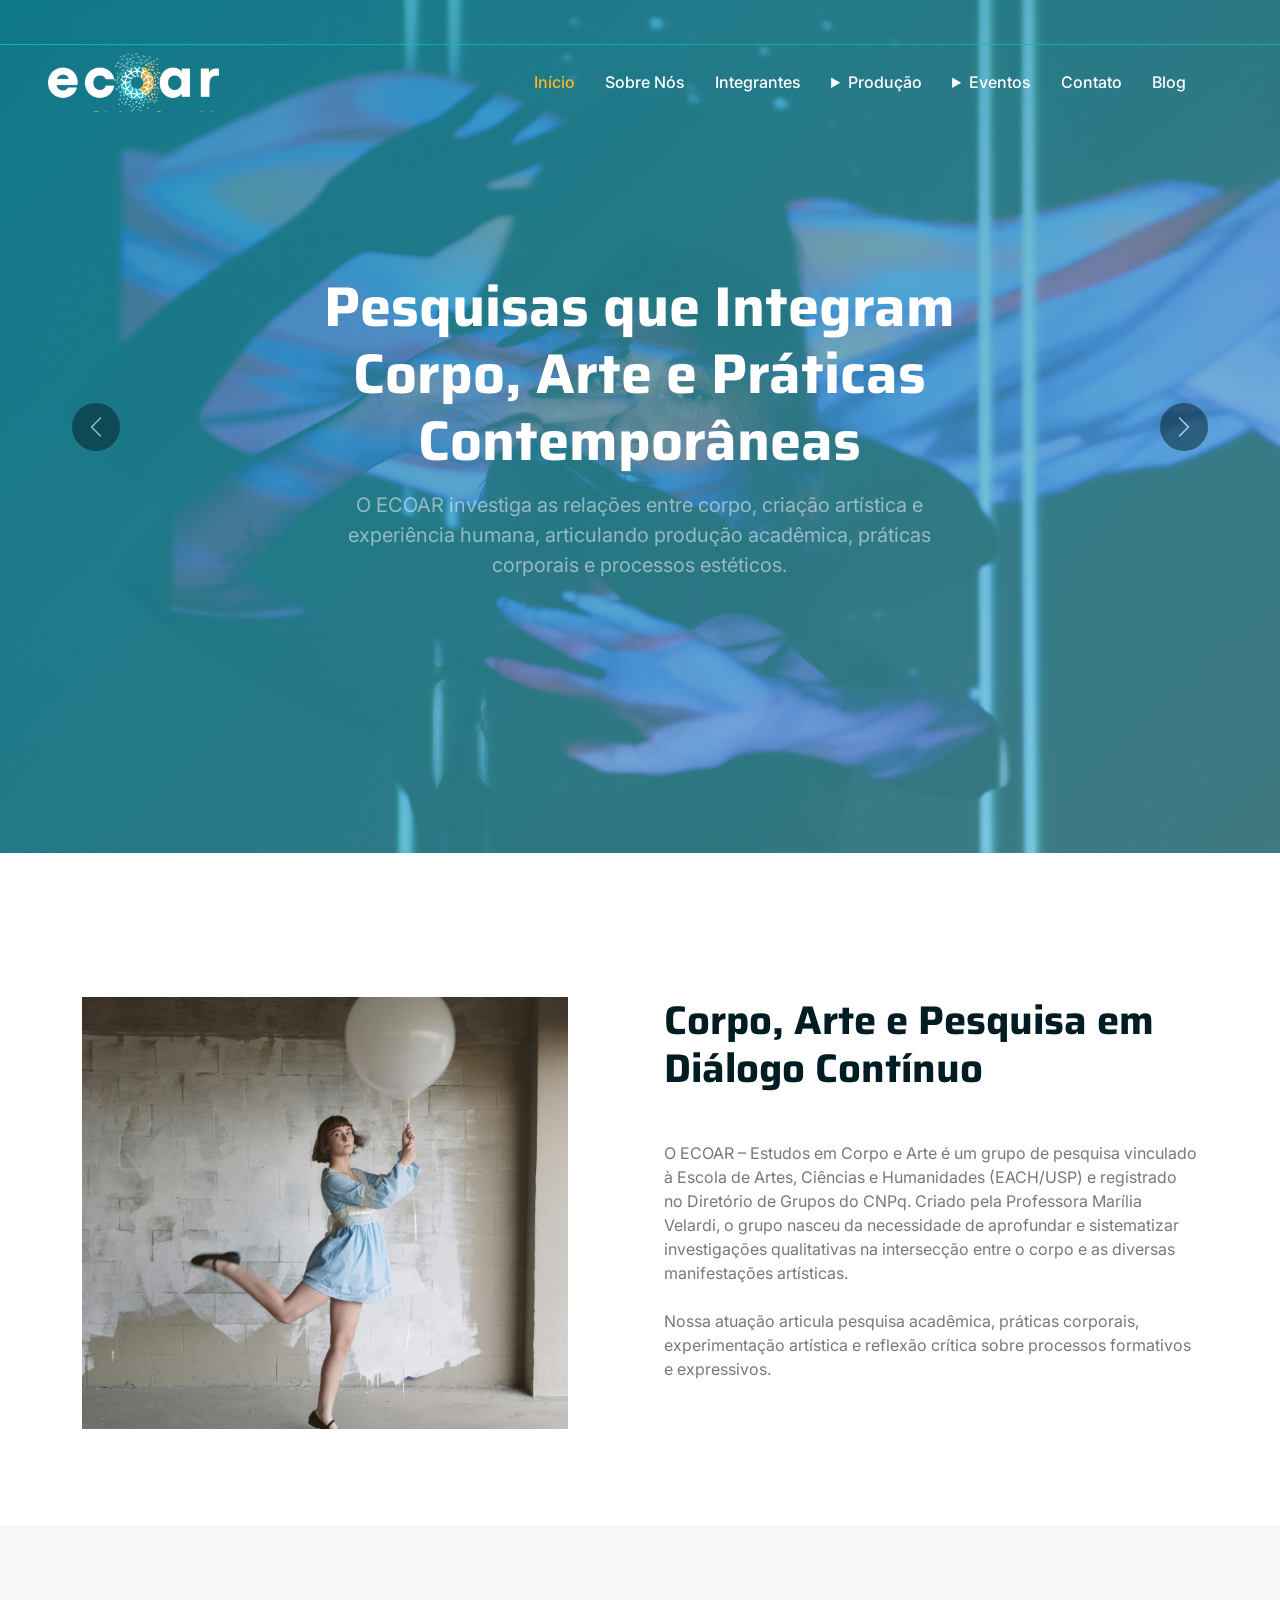
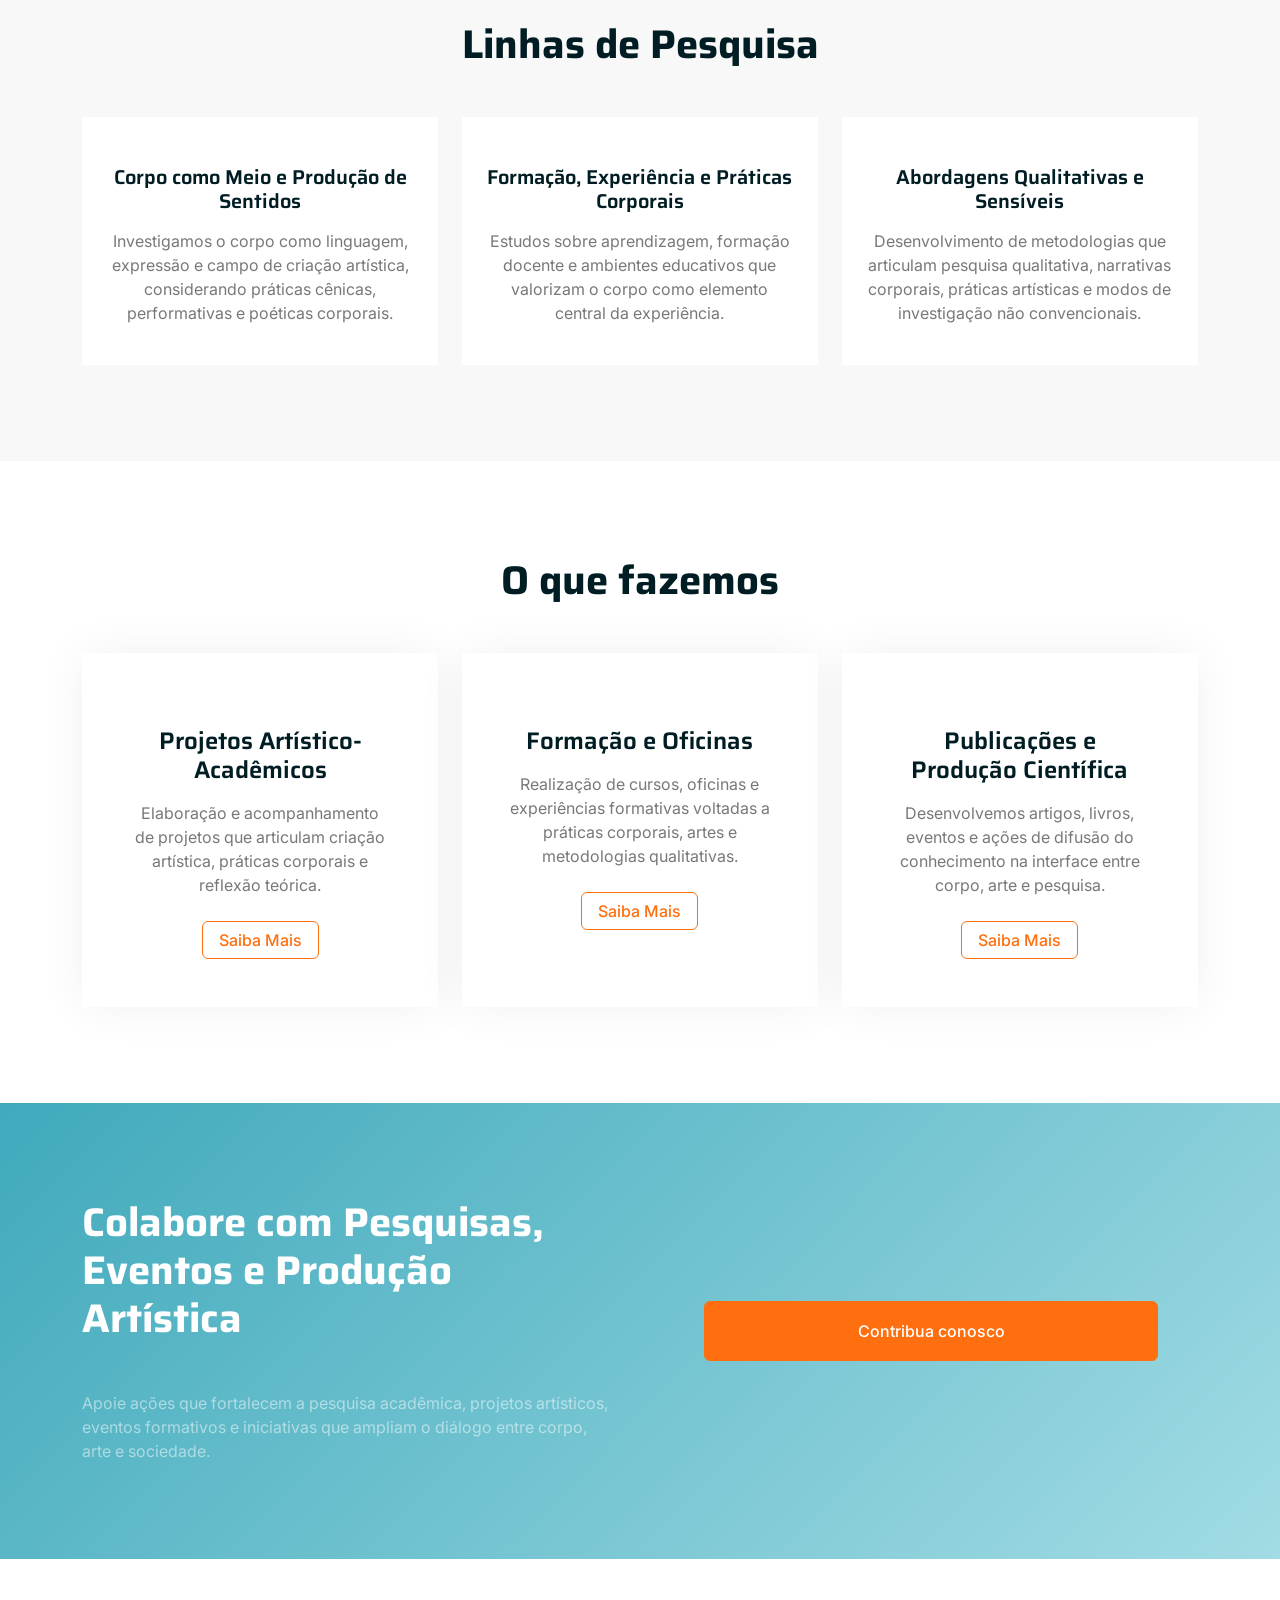
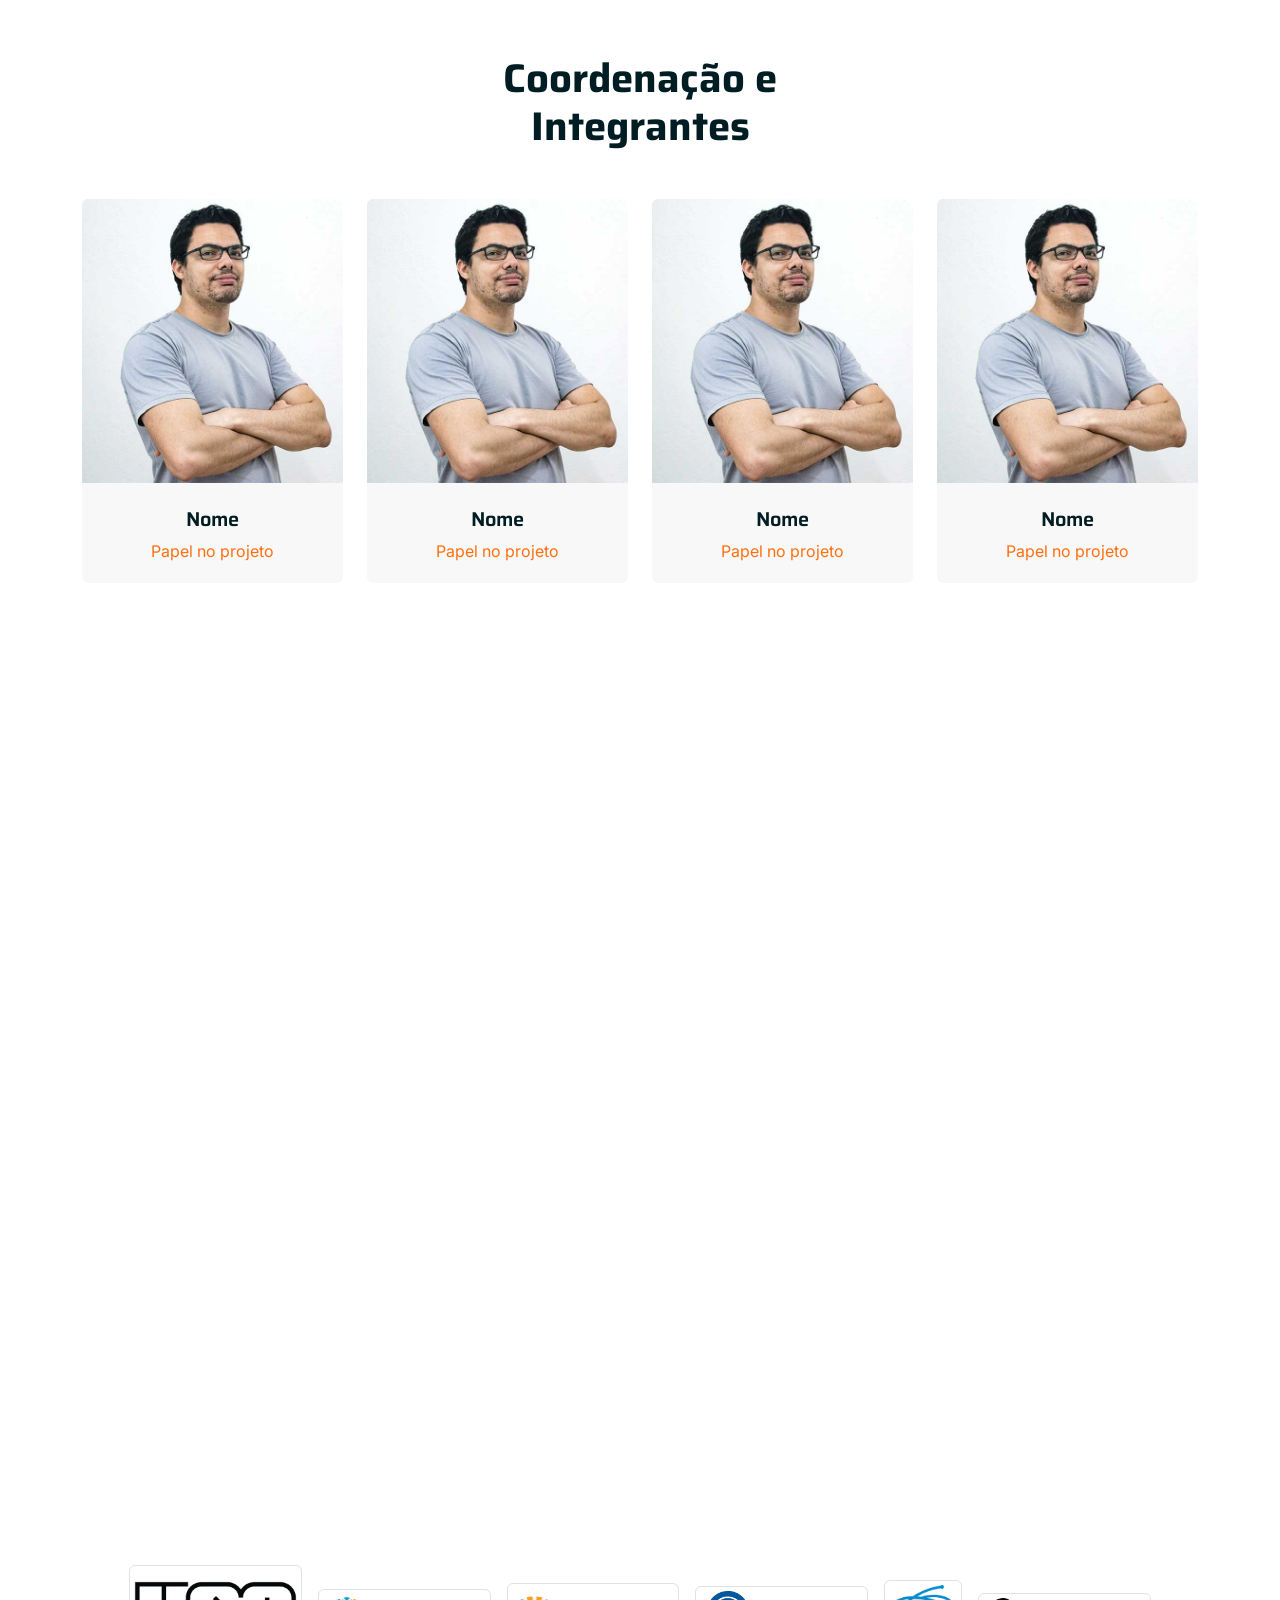
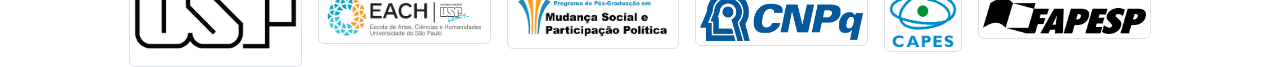
==== ProjetoUsp - Alunos/public/index.html @ d2197387 "Primeiro commit do projeto" ====
<!DOCTYPE html>
<html lang="pt-br">

<head>
    <meta charset="utf-8">
    <title>Ecoar - USP</title>
    <meta content="width=device-width, initial-scale=1.0" name="viewport">
<meta name="keywords" content="Ecoar USP, pesquisa qualitativa crítica, pesquisas radicalmente qualitativas, pesquisa baseada em artes, epistemologias artísticas, metodologias participativas, metodologias artísticas, pesquisa acadêmica crítica, ProMuSPP, EACH USP, Marilia Velardi, artes e ciências, pesquisa coletiva, epistemologias não hegemônicas">
<meta name="description" content="O Ecoar é um grupo de pesquisa da USP dedicado às pesquisas qualitativas críticas e às investigações baseadas em artes. Trabalha com epistemologias artísticas, metodologias participativas e perspectivas que questionam saberes hegemônicos, integrando arte, corpo e pesquisa para produzir conhecimento situado e transformador.">

    <!-- Favicon -->
    <link href="img/logousp.webp" rel="icon">

    <!-- Google Web Fonts -->
    <link rel="preconnect" href="https://fonts.googleapis.com">
    <link rel="preconnect" href="https://fonts.gstatic.com" crossorigin>
    <link
        href="https://fonts.googleapis.com/css2?family=Inter:wght@400;500;600&family=Saira:wght@500;600;700&display=swap"
        rel="stylesheet">

    <!-- Icones -->
    <link href="https://cdnjs.cloudflare.com/ajax/libs/font-awesome/5.10.0/css/all.min.css" rel="stylesheet">
    <link href="https://cdn.jsdelivr.net/npm/bootstrap-icons@1.4.1/font/bootstrap-icons.css" rel="stylesheet">

    <!-- Bibliotecas css e bootstrap -->
    <link href="lib/animate/animate.min.css" rel="stylesheet">
    <link href="lib/owlcarousel/assets/owl.carousel.min.css" rel="stylesheet">
    <link href="css/bootstrap.min.css" rel="stylesheet">
    <link href="css/style.css" rel="stylesheet">
</head>

<body>
    <!-- Animacao de carregamento -->
    <div id="spinner"
        class="show bg-white position-fixed translate-middle w-100 vh-100 top-50 start-50 d-flex align-items-center justify-content-center">
        <div class="spinner-grow text-primary" role="status"></div>
    </div>


    <!-- Navbar -->
    <div class="container-fluid fixed-top px-0 wow fadeIn" data-wow-delay="0.1s">
        <div class="top-bar text-white-50 row gx-0 align-items-center d-none d-lg-flex">
        </div>

        <nav class="navbar navbar-expand-lg navbar-dark py-lg-0 px-lg-5 wow fadeIn flex-nowrap" data-wow-delay="0.1s">
    
    <a href="index.html" class="navbar-brand ms-4 ms-lg-0">
        <img src="./img/LogoECOAR.png" class="img-fluid" style="max-height: 60px;" alt="Logo do Ecoar">
    </a>

    <button type="button" class="navbar-toggler me-4" data-bs-toggle="collapse"
        data-bs-target="#navbarCollapse">
        <span class="navbar-toggler-icon"></span>
    </button>

    <div class="collapse navbar-collapse" id="navbarCollapse">
        <div class="navbar-nav ms-auto p-4 p-lg-0">

            <a href="index.html" class="nav-item nav-link active">Início</a>
            <a href="sobrenos.html" class="nav-item nav-link">Sobre Nós</a>
            <a href="integrantes.html" class="nav-item nav-link">Integrantes</a>

            <details class="nav-item nav-link">
                <summary>Produção</summary>
                <ul>
                    <li><a href="pesquisas.html">Pesquisas</a></li>
                    <li><a href="textos.html">Textos</a></li>
                </ul>
            </details>

            <details class="nav-item nav-link">
                <summary>Eventos</summary>
                <ul>
                    <li><a href="EcoarConVIDA.html">Ecoar ConVIDA</a></li>
                    <li><a href="PrimeiraColoquiAEcoar.html">Primeira ColóquiA Ecoar</a></li>
                    <li><a href="SegundaColoquiAEcoar.html">Segunda ColóquiA Ecoar</a></li>
                </ul>
            </details>

            <a href="contato.html" class="nav-item nav-link">Contato</a>
            <a href="blog.html" class="nav-item nav-link">Blog</a>

            <div id="google_translate_element" class="d-flex align-items-center ms-3"></div>

        </div>
    </div>

</nav>

    </div>
    <!-- Navbar fim -->



    <!-- slides -->
    <div class="container-fluid p-0 mb-5">
        <div id="header-carousel" class="carousel slide" data-bs-ride="carousel">
            <div class="carousel-inner">
<!-- slide 1 -->
                <div class="carousel-item active">
                    <img class="w-100" src="img/fundo1.jpg" alt="Image">
                    <div class="carousel-caption">
                        <div class="container">
                            <div class="row justify-content-center">
                                <div class="col-lg-7 pt-5">
                                    <h1 class="display-4 text-white mb-3 animated slideInDown">Pesquisas que Integram
                                        Corpo, Arte e Práticas Contemporâneas</h1>
                                    <p class="fs-5 text-white-50 mb-5 animated slideInDown">O ECOAR investiga as
                                        relações entre corpo, criação artística e experiência humana, articulando
                                        produção acadêmica, práticas corporais e processos estéticos.</p>

                                    </a>
                                </div>
                            </div>
                        </div>
                    </div>
                </div>

                <!-- slide 2 -->
                <div class="carousel-item">
                    <img class="w-100" src="img/fundo2.jpg" alt="Image">
                    <div class="carousel-caption">
                        <div class="container">
                            <div class="row justify-content-center">
                                <div class="col-lg-7 pt-5">
                                    <h1 class="display-4 text-white mb-3 animated slideInDown">Pesquisa Qualitativa para
                                        Compreender o Corpo em Movimento</h1>
                                    <p class="fs-5 text-white-50 mb-5 animated slideInDown">Produzimos conhecimento
                                        interdisciplinar que conecta corpo, arte e sociedade, orientado por metodologias
                                        qualitativas e abordagens sensíveis às expressões humanas.</p>

                                    </a>
                                </div>
                            </div>
                        </div>
                    </div>
                </div>

                <!-- para todo slide que quiser adcionar, Ctrl + C, Ctrl + V -->

            </div>

            <!-- botoes de anterior e proximo -->
            <button class="carousel-control-prev" type="button" data-bs-target="#header-carousel" data-bs-slide="prev">
                <span class="carousel-control-prev-icon" aria-hidden="true"></span>
                <span class="visually-hidden">Anterior</span>
            </button>
            <button class="carousel-control-next" type="button" data-bs-target="#header-carousel" data-bs-slide="next">
                <span class="carousel-control-next-icon" aria-hidden="true"></span>
                <span class="visually-hidden">Próximo</span>
            </button>
        </div>
    </div>
    <!-- fim dos slides -->


    <!-- div da explicacao do ecoar -->
    <div class="container-xxl py-5">
        <div class="container">
            <div class="row g-5">
                <!-- imagens -->
                <div class="col-lg-6 wow fadeInUp" data-wow-delay="0.1s">
                    <div class="position-relative overflow-hidden h-100" style="min-height: 400px;">
                        <img class="position-absolute w-100 h-100 pt-5 pe-5" src="img/1.jpg" alt=""
                            style="object-fit: cover;">
                    </div>
                </div>
                <!-- texto -->
                <div class="col-lg-6 wow fadeInUp" data-wow-delay="0.5s">
                    <div class="h-100">
                        <h1 class="display-6 mb-5 azulescuro"><br>Corpo, Arte e Pesquisa em Diálogo Contínuo</h1>

                        <p class="mb-5">O ECOAR – Estudos em Corpo e Arte é um grupo de pesquisa vinculado à Escola de
                            Artes, Ciências e Humanidades (EACH/USP) e registrado no Diretório de Grupos do CNPq. Criado
                            pela Professora Marília Velardi, o grupo nasceu da necessidade de aprofundar e sistematizar
                            investigações qualitativas na intersecção entre o corpo e as diversas manifestações
                            artísticas.
                            <br><br>Nossa atuação articula pesquisa acadêmica, práticas corporais, experimentação
                            artística e reflexão crítica sobre processos formativos e expressivos.
                        </p>

                    </div>
                </div>
            </div>
        </div>
    </div>
    <!-- About End -->


    <!-- comeco div linhas de pesquisas -->
    <div class="container-xxl bg-light my-5 py-5">
        <div class="container py-5">

            <!-- titulo -->
            <div class="text-center mx-auto mb-5 wow fadeInUp" data-wow-delay="0.1s" style="max-width: 500px;">
                <h1 class="display-6 mb-6"> Linhas de Pesquisa</h1>
            </div>

        
            <div class="row g-4 justify-content-center">

                <!-- topico 1 -->
                <div class="col-lg-4 col-md-6 wow fadeInUp" data-wow-delay="0.1s">
                    <div
                        class="causes-item d-flex flex-column bg-white overflow-hidden h-100">

                        <div class="text-center p-4 pt-0">
                            <h5 class="mb-3"><br><br>Corpo como Meio e Produção de Sentidos</h5>
                            <p>Investigamos o corpo como linguagem, expressão e campo de criação artística, considerando
                                práticas cênicas, performativas e poéticas corporais.</p>

                        </div>

                    </div>

                </div>

                <!-- topico 2 -->

                <div class="col-lg-4 col-md-6 wow fadeInUp" data-wow-delay="0.1s">

                    <div
                        class="causes-item d-flex flex-column bg-white overflow-hidden h-100">

                        <div class="text-center p-4 pt-0">
                            <h5 class="mb-3"><br><br>Formação, Experiência e Práticas Corporais</h5>
                            <p>Estudos sobre aprendizagem, formação docente e ambientes educativos que valorizam o corpo como elemento central da experiência.</p>

                        </div>
                    </div>

                </div>

                <!-- topico 3 -->
                <div class="col-lg-4 col-md-6 wow fadeInUp" data-wow-delay="0.1s">

                    <div
                        class="causes-item d-flex flex-column bg-white overflow-hidden h-100">

                        <div class="text-center p-4 pt-0">
                            <h5 class="mb-3"><br><br>Abordagens Qualitativas e Sensíveis</h5>
                            <p>Desenvolvimento de metodologias que articulam pesquisa qualitativa, narrativas corporais, práticas artísticas e modos de investigação não convencionais.</p>

                        </div>
                    </div>

                </div>
            </div>
        </div>
    </div>
    <!-- fim div linhas de pesquisas -->


    <!-- comeco o que fazemos -->
    <div class="container-xxl py-5">
        <div class="container">

            <!-- titulo -->
            <div class="text-center mx-auto mb-5 wow fadeInUp" data-wow-delay="0.1s" style="max-width: 500px;">
                <h1 class="display-6 mb-5">O que fazemos</h1>
            </div>

            <!-- comeco da div dos 3 topicos -->
            <div class="row g-4 justify-content-center">

                <!-- topico 1 -->
                <div class="col-lg-4 col-md-6 wow fadeInUp" data-wow-delay="0.1s">
                    <div class="service-item bg-white text-center h-100 p-4 p-xl-5">
                        <img class="img-fluid mb-4" src="img/icon-1.png" alt="">
                        <h4 class="mb-3">Projetos Artístico-Acadêmicos</h4>
                        <p class="mb-4">Elaboração e acompanhamento de projetos que articulam criação artística, práticas corporais e reflexão teórica.</p>
                        <a class="btn btn-outline-primary px-3" href="">
                            Saiba Mais
                        </a>
                    </div>
                </div>

                <!-- topico 2 -->
                <div class="col-lg-4 col-md-6 wow fadeInUp" data-wow-delay="0.3s">
                    <div class="service-item bg-white text-center h-100 p-4 p-xl-5">
                        <img class="img-fluid mb-4" src="img/icon-2.png" alt="">
                        <h4 class="mb-3">Formação e Oficinas</h4>
                        <p class="mb-4">Realização de cursos, oficinas e experiências formativas voltadas a práticas corporais, artes e metodologias qualitativas.</p>
                        <a class="btn btn-outline-primary px-3" href="">
                            Saiba Mais
                        </a>
                    </div>
                </div>

                <!-- topico 3 -->
                <div class="col-lg-4 col-md-6 wow fadeInUp" data-wow-delay="0.5s">
                    <div class="service-item bg-white text-center h-100 p-4 p-xl-5">
                        <img class="img-fluid mb-4" src="img/icon-3.png" alt="">
                        <h4 class="mb-3">Publicações e Produção Científica</h4>
                        <p class="mb-4">Desenvolvemos artigos, livros, eventos e ações de difusão do conhecimento na interface entre corpo, arte e pesquisa.</p>
                        <a class="btn btn-outline-primary px-3" href="">
                            Saiba Mais
                        </a>
                    </div>
                </div>

            </div>
            <!-- fim da div dos 3 topicos -->
        </div>
    </div>
    <!-- fim o que fazemos -->


    <!-- Contribuicao comeco -->
    <div class="container-fluid donate my-5 py-5" data-parallax="scroll" data-image-src="img/fundo2.jpg">
        <div class="container py-5">
            <div class="row g-5 align-items-center">
                <div class="col-lg-6 wow fadeIn" data-wow-delay="0.1s">
                    <h1 class="display-6 text-white mb-5">Colabore com Pesquisas, Eventos e Produção Artística</h1>
                    <p class="text-white-50 mb-0">Apoie ações que fortalecem a pesquisa acadêmica, projetos artísticos, eventos formativos e iniciativas que ampliam o diálogo entre corpo, arte e sociedade.</p>
                </div>
                <div class="col-lg-6 wow fadeIn" data-wow-delay="0.5s">
                    <div class="h-100 p-5">
                            <div class="row g-3">
                                    <button class="btn btn-primary" style="height: 60px; width: 100%;">
                                        Contribua conosco
                                    </button>
                            </div>
                    </div>
                </div>
            </div>
        </div>
    </div>
    <!-- Contribuicao fim -->


    <!-- comeco da div Coordenação e Integrantes -->
    <div class="container-xxl py-5">
        <div class="container">

            <!-- titulo -->
            <div class="text-center mx-auto mb-5 wow fadeInUp" data-wow-delay="0.1s" style="max-width: 500px;">
                <h1 class="display-6 mb-5">Coordenação e Integrantes</h1>
            </div>

            <!-- para cada pessoa que for add, ctrl c + ctrl v na div inteira -->

            <!-- comeco da div q guarda 4 pessoas por vez -->
            <div class="row g-4">

                <!-- pessoa 1 -->
                <div class="col-lg-3 col-md-6 wow fadeInUp" data-wow-delay="0.1s">
                    <div class="team-item position-relative rounded overflow-hidden">
                        <div class="overflow-hidden">
                            <img class="img-fluid" src="img/team-1.jpg" alt="">
                        </div>
                        <div class="team-text bg-light text-center p-4">
                            <h5>Nome</h5>
                            <p class="text-primary">Papel no projeto</p>
                            <div class="team-social text-center">
                                <a class="btn btn-square" href=""><i class="fab fa-facebook-f"></i></a>
                                <a class="btn btn-square" href=""><i class="fab fa-twitter"></i></a>
                                <a class="btn btn-square" href=""><i class="fab fa-instagram"></i></a>
                            </div>
                        </div>
                    </div>
                </div>

                <!-- fim da pessoa 1 -->

                <!-- pessoa 2 -->
                <div class="col-lg-3 col-md-6 wow fadeInUp" data-wow-delay="0.1s">
                    <div class="team-item position-relative rounded overflow-hidden">
                        <div class="overflow-hidden">
                            <img class="img-fluid" src="img/team-1.jpg" alt="">
                        </div>
                        <div class="team-text bg-light text-center p-4">
                            <h5>Nome</h5>
                            <p class="text-primary">Papel no projeto</p>
                            <div class="team-social text-center">
                                <a class="btn btn-square" href=""><i class="fab fa-facebook-f"></i></a>
                                <a class="btn btn-square" href=""><i class="fab fa-twitter"></i></a>
                                <a class="btn btn-square" href=""><i class="fab fa-instagram"></i></a>
                            </div>
                        </div>
                    </div>
                </div>

                <!-- fim da pessoa 2 -->

                <!-- pessoa 3 -->
                <div class="col-lg-3 col-md-6 wow fadeInUp" data-wow-delay="0.1s">
                    <div class="team-item position-relative rounded overflow-hidden">
                        <div class="overflow-hidden">
                            <img class="img-fluid" src="img/team-1.jpg" alt="">
                        </div>
                        <div class="team-text bg-light text-center p-4">
                            <h5>Nome</h5>
                            <p class="text-primary">Papel no projeto</p>
                            <div class="team-social text-center">
                                <a class="btn btn-square" href=""><i class="fab fa-facebook-f"></i></a>
                                <a class="btn btn-square" href=""><i class="fab fa-twitter"></i></a>
                                <a class="btn btn-square" href=""><i class="fab fa-instagram"></i></a>
                            </div>
                        </div>
                    </div>
                </div>

                <!-- fim da pessoa 3 -->

                <!-- pessoa 4 -->
                <div class="col-lg-3 col-md-6 wow fadeInUp" data-wow-delay="0.1s">
                    <div class="team-item position-relative rounded overflow-hidden">
                        <div class="overflow-hidden">
                            <img class="img-fluid" src="img/team-1.jpg" alt="">
                        </div>
                        <div class="team-text bg-light text-center p-4">
                            <h5>Nome</h5>
                            <p class="text-primary">Papel no projeto</p>
                            <div class="team-social text-center">
                                <a class="btn btn-square" href=""><i class="fab fa-facebook-f"></i></a>
                                <a class="btn btn-square" href=""><i class="fab fa-twitter"></i></a>
                                <a class="btn btn-square" href=""><i class="fab fa-instagram"></i></a>
                            </div>
                        </div>
                    </div>
                </div>

                <!-- fim da pessoa 4 -->
        
                <!-- fim da div q guarda 4 pessoas por vez -->
            </div>
        </div>
    </div>
    <!-- fim da div Coordenação e Integrantes -->


    <!-- Div Depoimentos -->
    <div class="container-xxl py-5">
        <div class="container">

            <!-- titulo -->
            <div class="text-center mx-auto mb-5 wow fadeInUp" data-wow-delay="0.1s" style="max-width: 500px;">
                <h1 class="display-6 mb-5">Depoimentos de Participantes</h1>
            </div>

            <!-- todos os depoimentos ficam dentro dessa div -->
            <div class="owl-carousel testimonial-carousel wow fadeInUp" data-wow-delay="0.1s">

                <!-- pra todos os depoimentos, é ctrl c ctrl v na div abaixo e colar dentro da div de depoimentos -->
                 <!-- pode colocar quantos depoimentos quiser -->
               
                <!-- depoimento 1 -->
                <div class="testimonial-item text-center">
                    <div class="testimonial-text rounded text-center p-4">
                        <p>Depoimento exemplo:

“O ECOAR ampliou minha compreensão sobre o corpo como campo de conhecimento e criação. A pesquisa se torna viva, sensível e profundamente humana.”</p>
                        <h5 class="mb-1">Nome da Pessoa</h5>
                        <span class="fst-italic">O que fez no projeto</span>
                    </div>
                </div>


                <!-- depoimento 2 -->
                <div class="testimonial-item text-center">
                    <div class="testimonial-text rounded text-center p-4">
                        <p>Depoimento exemplo:

“O ECOAR ampliou minha compreensão sobre o corpo como campo de conhecimento e criação. A pesquisa se torna viva, sensível e profundamente humana.”</p>
                        <h5 class="mb-1">Nome da Pessoa</h5>
                        <span class="fst-italic">O que fez no projeto</span>
                    </div>
                </div>


                <!-- depoimento 3 -->
                <div class="testimonial-item text-center">
                    <div class="testimonial-text rounded text-center p-4">
                        <p>Depoimento exemplo:

“O ECOAR ampliou minha compreensão sobre o corpo como campo de conhecimento e criação. A pesquisa se torna viva, sensível e profundamente humana.”</p>
                        <h5 class="mb-1">Nome da Pessoa</h5>
                        <span class="fst-italic">O que fez no projeto</span>
                    </div>
                </div>
            </div>
        </div>
    </div>
    <!-- Fim dos depoimentos -->


    <!-- Comeco do Footer -->

    <!-- vlibras -->
     <div vw class="enabled">
    <div vw-access-button class="active"></div>
    <div vw-plugin-wrapper>
      <div class="vw-plugin-top-wrapper"></div>
    </div>
  </div>
  <script src="https://vlibras.gov.br/app/vlibras-plugin.js"></script>
  <script>
    new window.VLibras.Widget('https://vlibras.gov.br/app');
  </script>


    <!-- conteudo -->
    <div class="container-fluid bg-dark text-white-50 footer mt-5 pt-5 wow fadeIn" data-wow-delay="0.1s">
        <div class="container py-5">
            <div class="row g-5">
                <div class="col-lg-3 col-md-6">
<div class="col-md-8 text-center">
  <img src="./img/LogoECOAR.png" class="img-fluid" alt="Logo do Ecoar">
</div>
                    <p><br>Grupo ECOAR – Estudos em Corpo e Arte <br><br>
<a href="https://www5.each.usp.br">EACH – Escola de Artes, Ciências e Humanidades da Universidade de São Paulo.</a></p>

<!-- redes sociais do projeto -->
                    <div class="d-flex pt-2">
                        <a class="btn btn-square me-1" href="https://www.facebook.com/pesquisaqualiemcena"><i class="fab fa-facebook-f"></i></a>
                        <a class="btn btn-square me-1" href="https://www.youtube.com/@ecoarusp5628"><i class="fab fa-youtube"></i></a>
                        <a class="btn btn-square me-0" href="https://www.instagram.com/ecoar.usp/"><i class="fab fa-instagram"></i></a>
                    </div>


                </div>
                <div class="col-lg-3 col-md-6">
                    <h5 class="text-light mb-4">Endereço</h5>
                    <p><i class="fa fa-map-marker-alt me-3"></i>Av. Arlindo Béttio, 1000 – Ermelino Matarazzo, São Paulo – SP</p>
                    <p><i class="fa fa-envelope me-3"></i>ecoar.usp@gmail.com</p>
                </div>
                <div class="col-lg-3 col-md-6">
                    <h5 class="text-light mb-4">Acesso Rápido</h5>
                    <a class="btn btn-link" href="">Início</a>
                    <a class="btn btn-link" href="">Sobre Nós</a>
                    <a class="btn btn-link" href="">Integrantes</a>
                    <details  class="nav-item nav-link">
    <summary>Produção</summary>
    <ul>
      <li><a href="pesquisas.html">Pesquisas</a></li>
      <li><a href="textos.html">Textos</a></li>
       
    </ul>
  </details>
                    <details  class="nav-item nav-link">
    <summary>Eventos</summary>
    <ul>
      <li><a href="EcoarConVIDA.html">Ecoar ConVIDA</a></li>
      <li><a href="PrimeiraColoquiAEcoar.html">Primeira ColóquiA Ecoar</a></li>
      <li><a href="SegundaColoquiAEcoar.html">Segunda ColóquiA Ecoar</a></li>
    </ul>
  </details>
                    <a class="btn btn-link" href="contato.html">Contato</a>
                    <a class="btn btn-link" href="blog.html">Blog</a>
                    <a class="btn btn-link" href="politicaprivacidade.html">Política de Privacidade</a>
                </div>
                <div class="col-lg-3 col-md-6">
                    <h5 class="text-light mb-4">Newsletter</h5>
                    <p>Inscreva-se em nossa Newsletter e acompanhe nossos projetos.</p>
                    <div class="position-relative mx-auto" style="max-width: 400px;">
                        <input class="form-control bg-transparent w-100 py-3 ps-4 pe-5" type="email"
                            placeholder="Email">
                        <button type="button"
                            class="btn btn-primary py-2 position-absolute top-0 end-0 mt-2 me-2">Inscrever</button>
                    </div>
                </div>
            </div>
        </div>

    </div>
        <!-- parte de baixo do footer com as imagens da usp -->

        <div class="container text-center">
  <div class="row justify-content-center align-items-center g-3">

    <div class="col-md-2">
      <img src="./img/LogoUSP.jpg" class="img-thumbnail" alt="Logo da USP">
    </div>

    <div class="col-md-2">
      <img src="./img/LogoEACH.png" class="img-thumbnail" alt="Logo da EACH">
    </div>

    <div class="col-md-2">
      <img src="./img/LogoProMuSPP.png" class="img-thumbnail" alt="Logo da ProMuSPP">
    </div>

    <div class="col-md-2">
      <img src="./img/LogoCNPq.jpg" class="img-thumbnail" alt="Logo do CNPq">
    </div>

    <div class="col-md-1">
      <img src="./img/LogoCAPESP.png" class="img-thumbnail" alt="Logo da CAPES">
    </div>

    <div class="col-md-2">
      <img src="./img/LogoFAPESP.png" class="img-thumbnail" alt="Logo da FAPESP">
    </div>

  </div>
</div>

    <!-- Final do footer -->

    <!-- Bibliotecas JavaScript -->
    <script src="https://code.jquery.com/jquery-3.4.1.min.js"></script>
    <script src="https://cdn.jsdelivr.net/npm/bootstrap@5.0.0/dist/js/bootstrap.bundle.min.js"></script>
    <script src="lib/wow/wow.min.js"></script>
    <script src="lib/easing/easing.min.js"></script>
    <script src="lib/waypoints/waypoints.min.js"></script>
    <script src="lib/owlcarousel/owl.carousel.min.js"></script>
    <script src="lib/parallax/parallax.min.js"></script>
    <script src="js/main.js"></script>

    <!-- google tradutor -->
     <script type="text/javascript">
function googleTranslateElementInit() {
  new google.translate.TranslateElement(
    {
      pageLanguage: 'pt-br',      
      includedLanguages: 'en,pt,es,fr,de',  // idiomas que você quer permitir
      autoDisplay: true
    }, 
    'google_translate_element'
  );
}
</script>

<script src="https://translate.google.com/translate_a/element.js?cb=googleTranslateElementInit"></script>

</body>

</html>
---- ProjetoUsp - Alunos/public/css/style.css ----
:root {
    --primary: #fcb421;
    --secondary: #FFf;
    --light: #F8F8F9;
    --dark: #001D23;
}

.back-to-top {
    position: fixed;
    display: none;
    right: 30px;
    bottom: 30px;
    z-index: 99;
}

.navbar-brand img {
  max-height: 200px;
  width: auto;
}

/* barra do tradutor // gambiarra da v1 */
#google_translate_element select {
  border-radius: 6px;
  padding: 6px;
  border: 1px solid #ccc;
}

.language-switcher img {
  width: 28px;
  height: auto;
  cursor: pointer;
  margin-right: 8px;
  transition: transform 0.2s ease;
}

.language-switcher img:hover {
  transform: scale(1.15);
}



/* Spinner  par quando a tela demorar de carregar*/
#spinner {
    opacity: 0;
    visibility: hidden;
    transition: opacity .5s ease-out, visibility 0s linear .5s;
    z-index: 99999;
}

#spinner.show {
    transition: opacity .5s ease-out, visibility 0s linear 0s;
    visibility: visible;
    opacity: 1;
}


/* Botoes */
.btn {
    font-weight: 500;
    transition: .5s;
}

.btn.btn-primary,
.btn.btn-outline-primary:hover {
    color: #FFFFFF;
}

.btn.btn-primary:hover {
    color: var(--primary);
    background: transparent;
}

.btn-square {
    width: 38px;
    height: 38px;
}

.btn-sm-square {
    width: 32px;
    height: 32px;
}

.btn-lg-square {
    width: 48px;
    height: 48px;
}

.btn-square,
.btn-sm-square,
.btn-lg-square {
    padding: 0;
    display: flex;
    align-items: center;
    justify-content: center;
    font-weight: normal;
}


/* Navbar */
.fixed-top {
    transition: .5s;
}

.top-bar {
    height: 45px;
    border-bottom: 1px solid rgba(10, 193, 180, 0.812);
}

.navbar .dropdown-toggle::after {
    border: none;
    content: "\f107";
    font-family: "Font Awesome 5 Free";
    font-weight: 900;
    vertical-align: middle;
    margin-left: 8px;
}

.navbar .navbar-nav .nav-link {
    margin-right: 30px;
    padding: 25px 0;
    color: #FFFFFF;
    font-weight: 500;
    outline: none;
}

.navbar .navbar-nav .nav-link:hover,
.navbar .navbar-nav .nav-link.active {
    color: var(--primary);
}

@media (max-width: 991.98px) {
    .navbar .navbar-nav {
        margin-top: 10px;
    border-bottom: 1px solid rgba(10, 193, 180, 0.812);
        background: var(--dark);
    }

    .navbar .navbar-nav .nav-link {
        padding: 10px 0;
    }
}

@media (min-width: 992px) {
    .navbar .nav-item .dropdown-menu {
        display: block;
        visibility: hidden;
        top: 100%;
        transform: rotateX(-75deg);
        transform-origin: 0% 0%;
        transition: .5s;
        opacity: 0;
    }

    .navbar .nav-item:hover .dropdown-menu {
        transform: rotateX(0deg);
        visibility: visible;
        transition: .5s;
        opacity: 1;
    }
}


/* Header */
.carousel-caption {
    top: 0;
    left: 0;
    right: 0;
    bottom: 0;
    display: flex;
    align-items: center;
    justify-content: center;
    text-align: center;
background: linear-gradient(135deg, rgba(16, 148, 171, 0.8), rgba(100, 196, 210, 0.6));
    z-index: 1;
}

.carousel-control-prev,
.carousel-control-next {
    width: 15%;
}

.carousel-control-prev-icon,
.carousel-control-next-icon {
    width: 3rem;
    height: 3rem;
    background-color: var(--dark);
    border: 12px solid var(--dark);
    border-radius: 3rem;
}

@media (max-width: 768px) {
    #header-carousel .carousel-item {
        position: relative;
        min-height: 450px;
    }
    
    #header-carousel .carousel-item img {
        position: absolute;
        width: 100%;
        height: 100%;
        object-fit: cover;
    }
}

.page-header {
    padding-top: 12rem;
    padding-bottom: 6rem;
background: linear-gradient(135deg, rgba(16, 148, 171, 0.8), rgba(100, 196, 210, 0.6));
    background-size: cover;
}

.page-header .breadcrumb-item+.breadcrumb-item::before {
    color: #999999;
}


/*** Causes ***/
.causes-item .progress {
    height: 5px;
    border-radius: 0;
    overflow: visible;
}

.causes-item .progress .progress-bar {
    position: relative;
    overflow: visible;
    width: 0px;
    border-radius: 0;
    transition: 5s;
}

.causes-item .progress .progress-bar span {
    position: absolute;
    top: -7px;
    right: 0;
    width: 40px;
    height: 19px;
    display: flex;
    align-items: center;
    justify-content: center;
    font-size: 12px;
    background: var(--primary);
    color: #FFFFFF;
}

.causes-item .causes-overlay {
    position: absolute;
    width: 100%;
    height: 0;
    top: 0;
    left: 0;
    display: flex;
    align-items: center;
    justify-content: center;
background: linear-gradient(135deg, rgba(16, 148, 171, 0.8), rgba(100, 196, 210, 0.8));
    overflow: hidden;
    opacity: 0;
    transition: .5s;
}

.causes-item:hover .causes-overlay {
    height: 100%;
    opacity: 1;
}

.service-item {
    box-shadow: 0 0 45px rgba(0, 0, 0, .06);
}

.donate {
background: linear-gradient(135deg, rgba(16, 148, 171, 0.8), rgba(100, 196, 210, 0.6));
}

.btn-group .btn-light:hover,
.btn-group input[type="radio"]:checked+label {
    color: var(--primary);
    border-color: var(--primary);
}


/* Equipe */
.team-item img {
    position: relative;
    top: 0;
    transition: .5s;
}

.team-item:hover img {
    top: -30px;
}

.team-item .team-text {
    position: relative;
    height: 100px;
    transition: .5s;
}

.team-item:hover .team-text {
    margin-top: -60px;
    height: 160px;
}

.team-item .team-text .team-social {
    opacity: 0;
    transition: .5s;
}

.team-item:hover .team-text .team-social {
    opacity: 1;
}

.team-item .team-social .btn {
    display: inline-flex;
    color: var(--primary);
    background: #FFFFFF;
    border-radius: 40px;
}

.team-item .team-social .btn:hover {
    color: #FFFFFF;
    background: var(--primary);
}


/* Testemunhos */
.testimonial-carousel::before {
    position: absolute;
    content: "";
    top: 0;
    left: 0;
    height: 100%;
    width: 0;
    background: linear-gradient(to right, rgba(255, 255, 255, 1) 0%, rgba(255, 255, 255, 0) 100%);
    z-index: 1;
}

.testimonial-carousel::after {
    position: absolute;
    content: "";
    top: 0;
    right: 0;
    height: 100%;
    width: 0;
    background: linear-gradient(to left, rgba(255, 255, 255, 1) 0%, rgba(255, 255, 255, 0) 100%);
    z-index: 1;
}

@media (min-width: 768px) {
    .testimonial-carousel::before,
    .testimonial-carousel::after {
        width: 200px;
    }
}

@media (min-width: 992px) {
    .testimonial-carousel::before,
    .testimonial-carousel::after {
        width: 300px;
    }
}

.testimonial-carousel .owl-item .testimonial-text {
    background: var(--light);
    transform: scale(.8);
    transition: .5s;
}

.testimonial-carousel .owl-item.center .testimonial-text {
    background: var(--primary);
    transform: scale(1);
}


.testimonial-carousel .owl-item.center .testimonial-text * {
    color: var(--light) !important;
}

.testimonial-carousel .owl-item.center .testimonial-item img {
    background: var(--primary) !important;
} 

.testimonial-carousel .owl-nav {
    position: absolute;
    width: 350px;
    top: 15px;
    left: 50%;
    transform: translateX(-50%);
    display: flex;
    justify-content: space-between;
    opacity: 0;
    transition: .5s;
    z-index: 1;
}

.testimonial-carousel:hover .owl-nav {
    width: 300px;
    opacity: 1;
}

.testimonial-carousel .owl-nav .owl-prev,
.testimonial-carousel .owl-nav .owl-next {
    position: relative;
    color: var(--primary);
    font-size: 45px;
    transition: .5s;
}

.testimonial-carousel .owl-nav .owl-prev:hover,
.testimonial-carousel .owl-nav .owl-next:hover {
    color: var(--dark);
}


/* Footer */

.footer .btn.btn-link {
    display: block;
    margin-bottom: 5px;
    padding: 0;
    text-align: left;
    color: rgba(255,255,255,0.5);
    font-weight: normal;
    text-transform: capitalize;
    transition: .3s;
}

.footer .btn.btn-link::before {
    position: relative;
    content: "\f105";
    font-family: "Font Awesome 5 Free";
    font-weight: 900;
    color: rgba(255,255,255,0.5);
    margin-right: 10px;
}

.footer .btn.btn-link:hover {
    color: var(--light);
    letter-spacing: 1px;
    box-shadow: none;
}

.footer .btn.btn-square {
    color: rgba(255,255,255,0.5);
    border: 1px solid rgba(255,255,255,0.5);
}

.footer .btn.btn-square:hover {
    color: var(--secondary);
    border-color: var(--light);
}
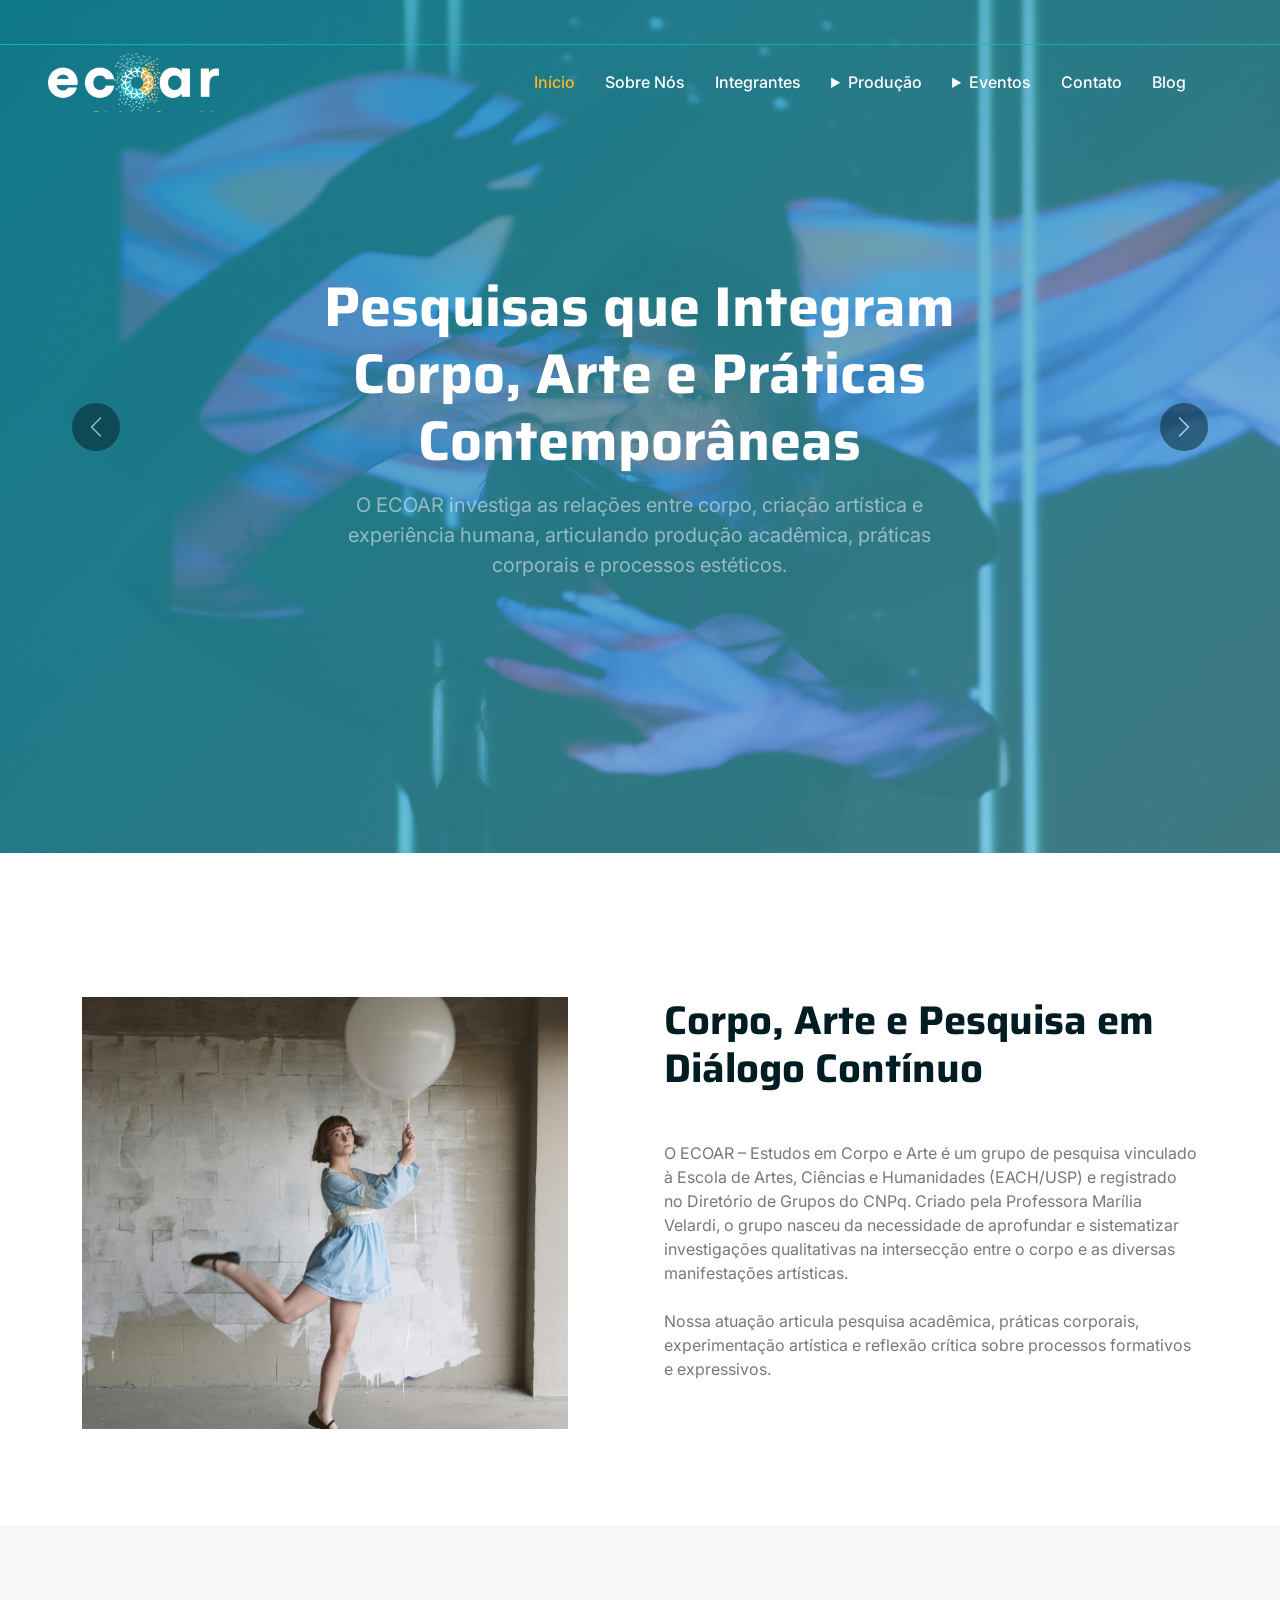
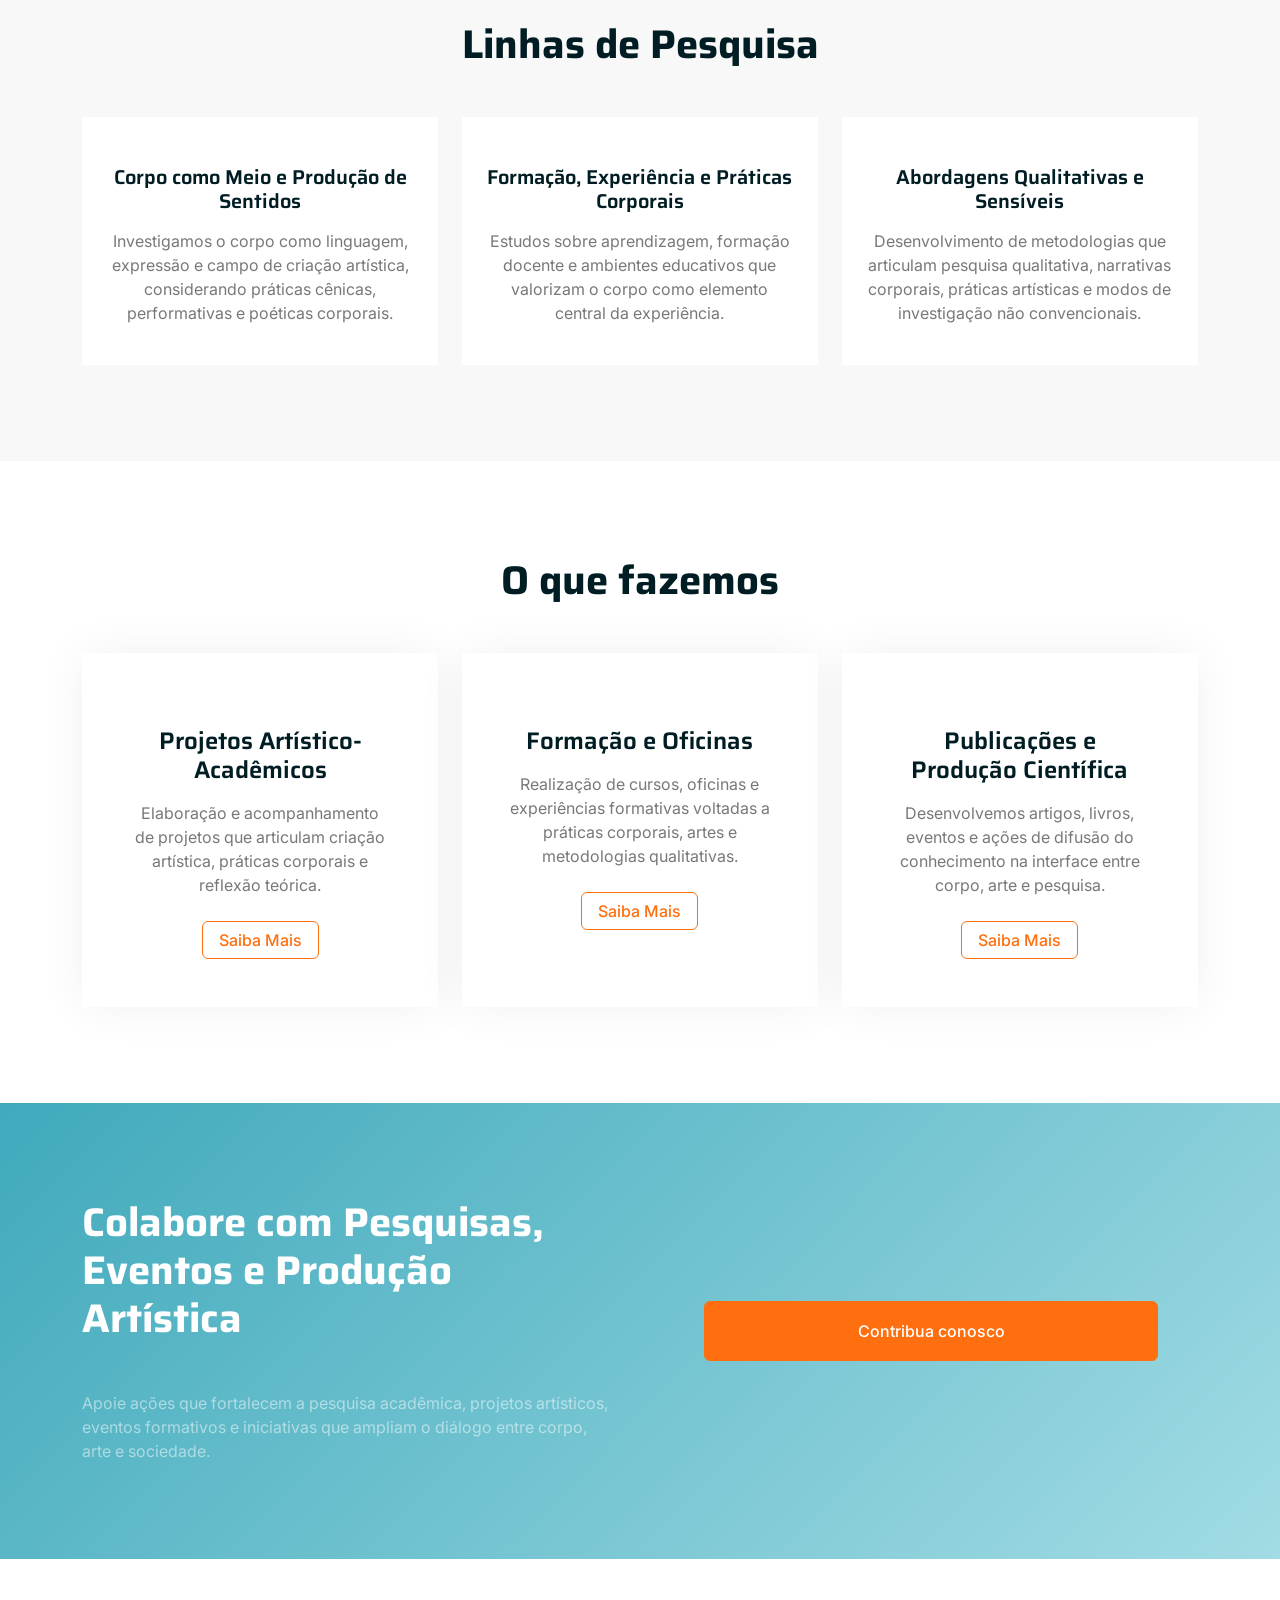
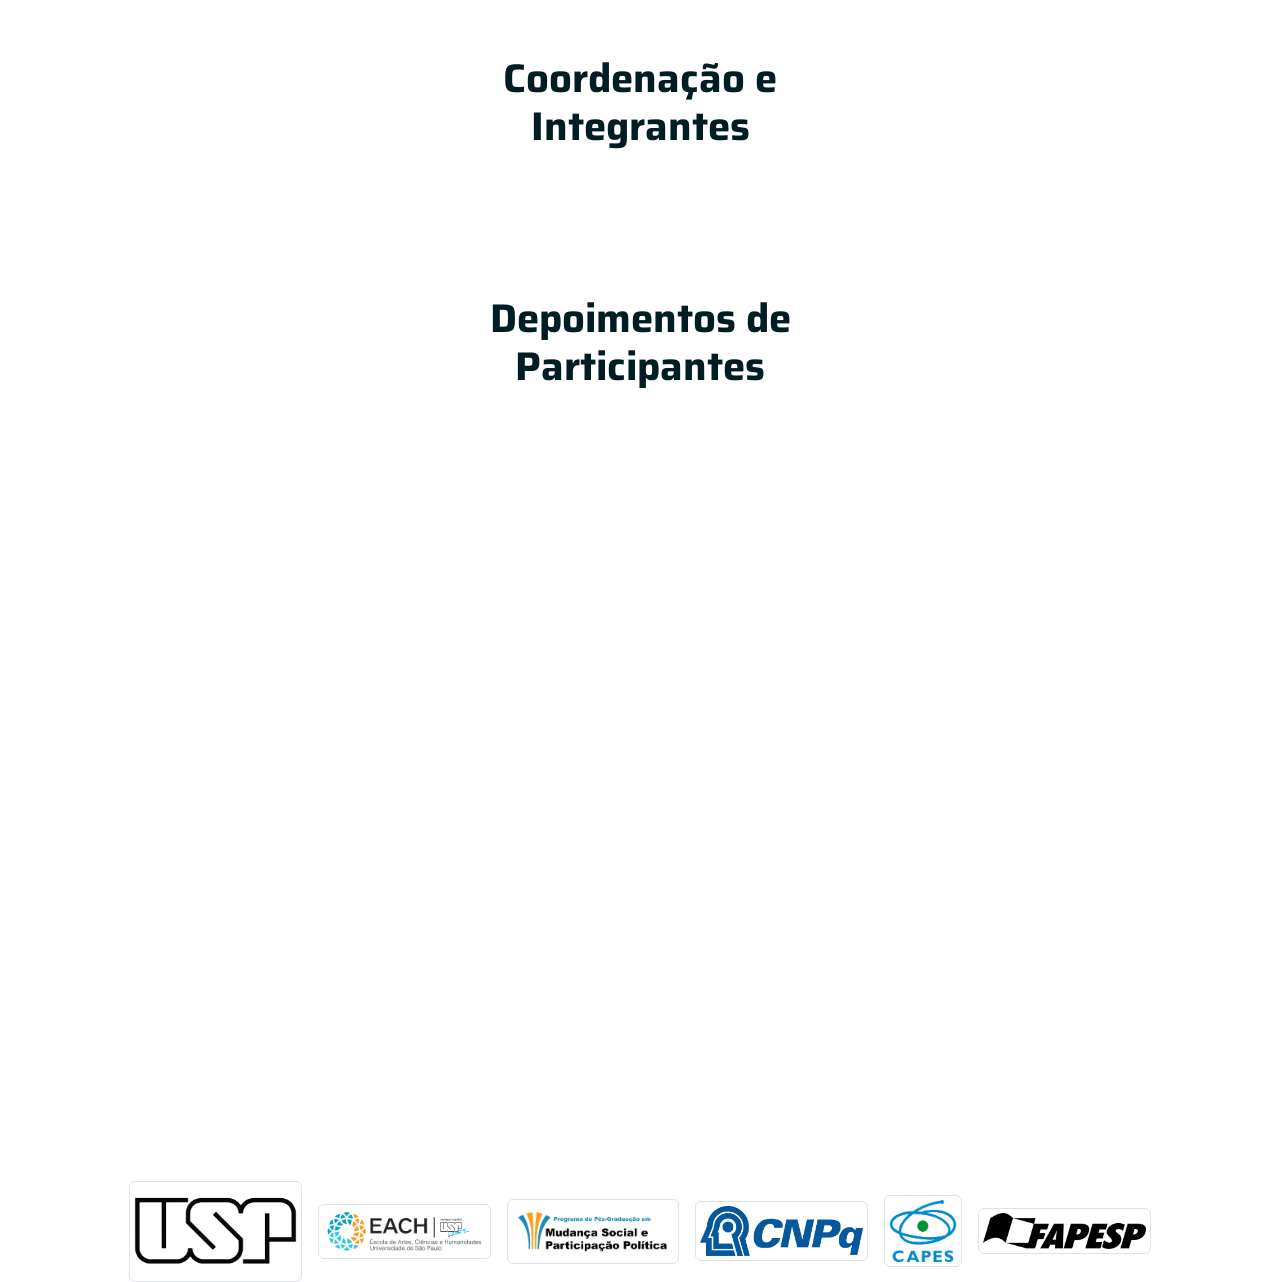
==== commit fced30f2: "outro commit de teste" ====
--- a/ProjetoUsp - Alunos/public/index.html
+++ b/ProjetoUsp - Alunos/public/index.html
@@ -340,91 +340,7 @@
 
             <!-- para cada pessoa que for add, ctrl c + ctrl v na div inteira -->
 
-            <!-- comeco da div q guarda 4 pessoas por vez -->
-            <div class="row g-4">
-
-                <!-- pessoa 1 -->
-                <div class="col-lg-3 col-md-6 wow fadeInUp" data-wow-delay="0.1s">
-                    <div class="team-item position-relative rounded overflow-hidden">
-                        <div class="overflow-hidden">
-                            <img class="img-fluid" src="img/team-1.jpg" alt="">
-                        </div>
-                        <div class="team-text bg-light text-center p-4">
-                            <h5>Nome</h5>
-                            <p class="text-primary">Papel no projeto</p>
-                            <div class="team-social text-center">
-                                <a class="btn btn-square" href=""><i class="fab fa-facebook-f"></i></a>
-                                <a class="btn btn-square" href=""><i class="fab fa-twitter"></i></a>
-                                <a class="btn btn-square" href=""><i class="fab fa-instagram"></i></a>
-                            </div>
-                        </div>
-                    </div>
-                </div>
-
-                <!-- fim da pessoa 1 -->
-
-                <!-- pessoa 2 -->
-                <div class="col-lg-3 col-md-6 wow fadeInUp" data-wow-delay="0.1s">
-                    <div class="team-item position-relative rounded overflow-hidden">
-                        <div class="overflow-hidden">
-                            <img class="img-fluid" src="img/team-1.jpg" alt="">
-                        </div>
-                        <div class="team-text bg-light text-center p-4">
-                            <h5>Nome</h5>
-                            <p class="text-primary">Papel no projeto</p>
-                            <div class="team-social text-center">
-                                <a class="btn btn-square" href=""><i class="fab fa-facebook-f"></i></a>
-                                <a class="btn btn-square" href=""><i class="fab fa-twitter"></i></a>
-                                <a class="btn btn-square" href=""><i class="fab fa-instagram"></i></a>
-                            </div>
-                        </div>
-                    </div>
-                </div>
-
-                <!-- fim da pessoa 2 -->
-
-                <!-- pessoa 3 -->
-                <div class="col-lg-3 col-md-6 wow fadeInUp" data-wow-delay="0.1s">
-                    <div class="team-item position-relative rounded overflow-hidden">
-                        <div class="overflow-hidden">
-                            <img class="img-fluid" src="img/team-1.jpg" alt="">
-                        </div>
-                        <div class="team-text bg-light text-center p-4">
-                            <h5>Nome</h5>
-                            <p class="text-primary">Papel no projeto</p>
-                            <div class="team-social text-center">
-                                <a class="btn btn-square" href=""><i class="fab fa-facebook-f"></i></a>
-                                <a class="btn btn-square" href=""><i class="fab fa-twitter"></i></a>
-                                <a class="btn btn-square" href=""><i class="fab fa-instagram"></i></a>
-                            </div>
-                        </div>
-                    </div>
-                </div>
-
-                <!-- fim da pessoa 3 -->
-
-                <!-- pessoa 4 -->
-                <div class="col-lg-3 col-md-6 wow fadeInUp" data-wow-delay="0.1s">
-                    <div class="team-item position-relative rounded overflow-hidden">
-                        <div class="overflow-hidden">
-                            <img class="img-fluid" src="img/team-1.jpg" alt="">
-                        </div>
-                        <div class="team-text bg-light text-center p-4">
-                            <h5>Nome</h5>
-                            <p class="text-primary">Papel no projeto</p>
-                            <div class="team-social text-center">
-                                <a class="btn btn-square" href=""><i class="fab fa-facebook-f"></i></a>
-                                <a class="btn btn-square" href=""><i class="fab fa-twitter"></i></a>
-                                <a class="btn btn-square" href=""><i class="fab fa-instagram"></i></a>
-                            </div>
-                        </div>
-                    </div>
-                </div>
-
-                <!-- fim da pessoa 4 -->
-        
-                <!-- fim da div q guarda 4 pessoas por vez -->
-            </div>
+            <div class="teste"></div>
         </div>
     </div>
     <!-- fim da div Coordenação e Integrantes -->
--- a/ProjetoUsp - Alunos/public/css/style.css
+++ b/ProjetoUsp - Alunos/public/css/style.css
@@ -14,27 +14,27 @@
 }
 
 .navbar-brand img {
-  max-height: 200px;
-  width: auto;
+    max-height: 200px;
+    width: auto;
 }
 
 /* barra do tradutor // gambiarra da v1 */
 #google_translate_element select {
-  border-radius: 6px;
-  padding: 6px;
-  border: 1px solid #ccc;
+    border-radius: 6px;
+    padding: 6px;
+    border: 1px solid #ccc;
 }
 
 .language-switcher img {
-  width: 28px;
-  height: auto;
-  cursor: pointer;
-  margin-right: 8px;
-  transition: transform 0.2s ease;
+    width: 28px;
+    height: auto;
+    cursor: pointer;
+    margin-right: 8px;
+    transition: transform 0.2s ease;
 }
 
 .language-switcher img:hover {
-  transform: scale(1.15);
+    transform: scale(1.15);
 }
 
 
@@ -57,7 +57,16 @@
 /* Botoes */
 .btn {
     font-weight: 500;
-    transition: .5s;
+    -moz-transition: all 0.5s;
+    -webkit-transition: all 0.5s;
+    transition: all 0.5s;
+}
+
+.btn:hover {
+    color: var(--primary);
+    -moz-transform: scale(1.2);
+    -webkit-transform: scale(1.2);
+    transform: scale(1.2);
 }
 
 .btn.btn-primary,
@@ -131,7 +140,7 @@
 @media (max-width: 991.98px) {
     .navbar .navbar-nav {
         margin-top: 10px;
-    border-bottom: 1px solid rgba(10, 193, 180, 0.812);
+        border-bottom: 1px solid rgba(10, 193, 180, 0.812);
         background: var(--dark);
     }
 
@@ -170,7 +179,7 @@
     align-items: center;
     justify-content: center;
     text-align: center;
-background: linear-gradient(135deg, rgba(16, 148, 171, 0.8), rgba(100, 196, 210, 0.6));
+    background: linear-gradient(135deg, rgba(16, 148, 171, 0.8), rgba(100, 196, 210, 0.6));
     z-index: 1;
 }
 
@@ -193,7 +202,7 @@
         position: relative;
         min-height: 450px;
     }
-    
+
     #header-carousel .carousel-item img {
         position: absolute;
         width: 100%;
@@ -205,7 +214,7 @@
 .page-header {
     padding-top: 12rem;
     padding-bottom: 6rem;
-background: linear-gradient(135deg, rgba(16, 148, 171, 0.8), rgba(100, 196, 210, 0.6));
+    background: linear-gradient(135deg, rgba(16, 148, 171, 0.8), rgba(100, 196, 210, 0.6));
     background-size: cover;
 }
 
@@ -252,7 +261,7 @@
     display: flex;
     align-items: center;
     justify-content: center;
-background: linear-gradient(135deg, rgba(16, 148, 171, 0.8), rgba(100, 196, 210, 0.8));
+    background: linear-gradient(135deg, rgba(16, 148, 171, 0.8), rgba(100, 196, 210, 0.8));
     overflow: hidden;
     opacity: 0;
     transition: .5s;
@@ -268,7 +277,7 @@
 }
 
 .donate {
-background: linear-gradient(135deg, rgba(16, 148, 171, 0.8), rgba(100, 196, 210, 0.6));
+    background: linear-gradient(135deg, rgba(16, 148, 171, 0.8), rgba(100, 196, 210, 0.6));
 }
 
 .btn-group .btn-light:hover,
@@ -346,6 +355,7 @@
 }
 
 @media (min-width: 768px) {
+
     .testimonial-carousel::before,
     .testimonial-carousel::after {
         width: 200px;
@@ -353,6 +363,7 @@
 }
 
 @media (min-width: 992px) {
+
     .testimonial-carousel::before,
     .testimonial-carousel::after {
         width: 300px;
@@ -377,7 +388,7 @@
 
 .testimonial-carousel .owl-item.center .testimonial-item img {
     background: var(--primary) !important;
-} 
+}
 
 .testimonial-carousel .owl-nav {
     position: absolute;
@@ -418,7 +429,7 @@
     margin-bottom: 5px;
     padding: 0;
     text-align: left;
-    color: rgba(255,255,255,0.5);
+    color: rgba(255, 255, 255, 0.5);
     font-weight: normal;
     text-transform: capitalize;
     transition: .3s;
@@ -429,7 +440,7 @@
     content: "\f105";
     font-family: "Font Awesome 5 Free";
     font-weight: 900;
-    color: rgba(255,255,255,0.5);
+    color: rgba(255, 255, 255, 0.5);
     margin-right: 10px;
 }
 
@@ -440,11 +451,11 @@
 }
 
 .footer .btn.btn-square {
-    color: rgba(255,255,255,0.5);
-    border: 1px solid rgba(255,255,255,0.5);
+    color: rgba(255, 255, 255, 0.5);
+    border: 1px solid rgba(255, 255, 255, 0.5);
 }
 
 .footer .btn.btn-square:hover {
     color: var(--secondary);
     border-color: var(--light);
-}
+}
